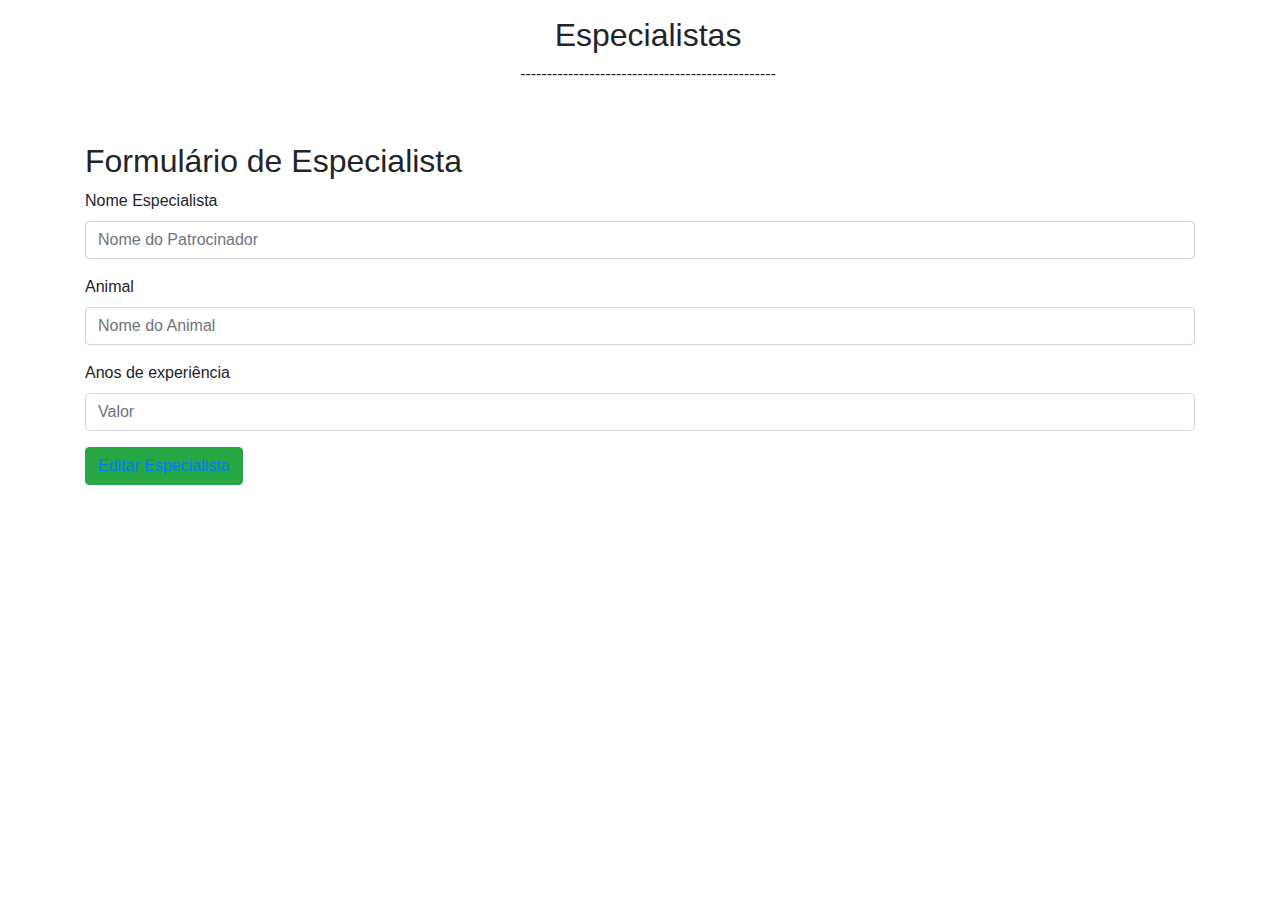
==== HTML5/edit_expert.html @ d992c60a "Commit de trabalho 3.1.b" ====
<!DOCTYPE html>
<html lang="en">

<head>
  <meta charset="utf-8" />
  <meta http-equiv="X-UA-Compatible" content="IE=edge" />
  <meta name="viewport" content="width=device-width,initial-scale=1.0" />
  <title>ANIMALEC</title>
  <link rel="icon" href="/animalec.ico" />
  <link href="https://fonts.googleapis.com/css?family=Montserrat:400,700" rel="stylesheet" type="text/css" />
  <link rel="stylesheet" href="https://use.fontawesome.com/releases/v5.6.3/css/all.css" integrity="sha384-UHRtZLI+pbxtHCWp1t77Bi1L4ZtiqrqD80Kn4Z8NTSRyMA2Fd33n5dQ8lWUE00s/" crossorigin="anonymous" />

  <!-- Theme CSS -->
  <link rel="stylesheet" href="https://stackpath.bootstrapcdn.com/bootstrap/4.5.2/css/bootstrap.min.css">
  <link rel="stylesheet" href="/css/animalec.css">
</head>

<body>
  <div id="headerContainer"></div>

  <div class="row p-2">
  <div class="col-12 m-2 text-center">
    <h2>Especialistas</h2>
    <div class="separador">
        ------------------------<i class="fas fa-star star-icon"></i>------------------------
    </div>
  </div>
  <div class="container mt-5">
    <h2>Formulário de Especialista</h2>
    <form>
      <div class="form-row">
        <div class="form-group col-12">
          <label for="patrocinador">Nome Especialista</label>
          <input type="text" class="form-control" id="patrocinador" placeholder="Nome do Patrocinador" required>
        </div>
        <div class="form-group col-12">
          <label for="animal">Animal</label>
          <input type="text" class="form-control" id="animal" placeholder="Nome do Animal" required>
        </div>
      </div>

      <div class="form-row">
        <div class="form-group col-12">
          <label for="valor">Anos de experiência</label>
          <input type="text" class="form-control" id="valor" placeholder="Valor" required>
        </div>
      </div>

      <button type="submit" class="btn btn-success"><a href="/expert.html"><i class="fas fa-edit"></i>Editar Especialista</a></button>
    </form>
  </div>
  
</div>
  <div id="footerContainer"></div>
  
  <script src="/js/header.js"></script>
  <script src="/js/footer.js"></script>

  <script src="https://code.jquery.com/jquery-3.5.1.slim.min.js"></script>
  <script src="https://cdn.jsdelivr.net/npm/@popperjs/core@2.9.2/dist/umd/popper.min.js"></script>
  <script src="https://stackpath.bootstrapcdn.com/bootstrap/4.5.2/js/bootstrap.min.js"></script>
</body>

</html>
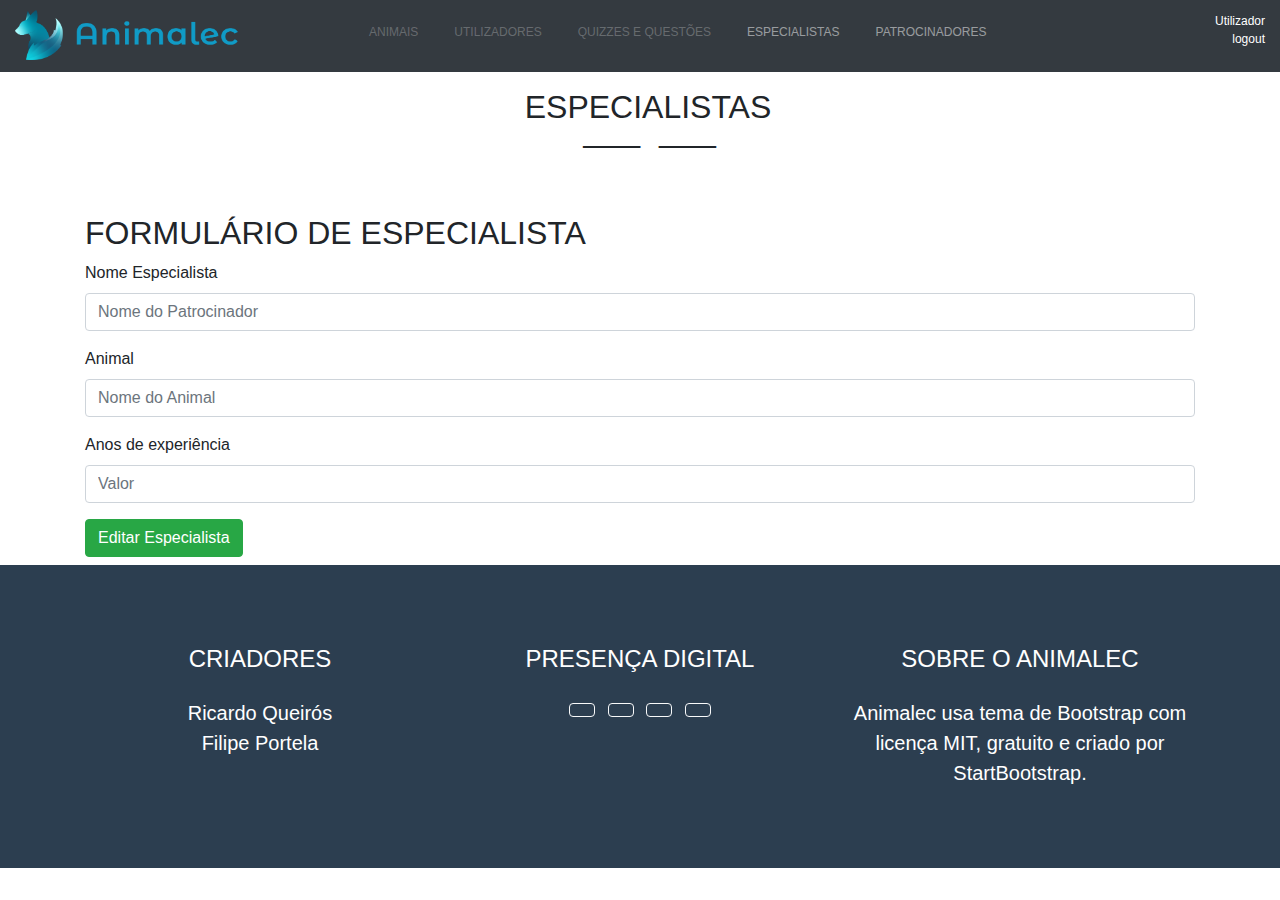
==== commit e2175eb4: "Commit alteracoes de trabalho 3.1.b" ====
--- a/HTML5/edit_expert.html
+++ b/HTML5/edit_expert.html
@@ -6,13 +6,13 @@
   <meta http-equiv="X-UA-Compatible" content="IE=edge" />
   <meta name="viewport" content="width=device-width,initial-scale=1.0" />
   <title>ANIMALEC</title>
-  <link rel="icon" href="/animalec.ico" />
+  <link rel="icon" href="animalec.ico" />
   <link href="https://fonts.googleapis.com/css?family=Montserrat:400,700" rel="stylesheet" type="text/css" />
   <link rel="stylesheet" href="https://use.fontawesome.com/releases/v5.6.3/css/all.css" integrity="sha384-UHRtZLI+pbxtHCWp1t77Bi1L4ZtiqrqD80Kn4Z8NTSRyMA2Fd33n5dQ8lWUE00s/" crossorigin="anonymous" />
 
   <!-- Theme CSS -->
   <link rel="stylesheet" href="https://stackpath.bootstrapcdn.com/bootstrap/4.5.2/css/bootstrap.min.css">
-  <link rel="stylesheet" href="/css/animalec.css">
+  <link rel="stylesheet" href="css/animalec.css">
 </head>
 
 <body>
@@ -46,15 +46,15 @@
         </div>
       </div>
 
-      <button type="submit" class="btn btn-success"><a href="/expert.html"><i class="fas fa-edit"></i>Editar Especialista</a></button>
+      <button type="submit" class="btn btn-success"><a href="expert.html"><i class="fas fa-edit"></i>Editar Especialista</a></button>
     </form>
   </div>
   
 </div>
   <div id="footerContainer"></div>
   
-  <script src="/js/header.js"></script>
-  <script src="/js/footer.js"></script>
+  <script src="js/header.js"></script>
+  <script src="js/footer.js"></script>
 
   <script src="https://code.jquery.com/jquery-3.5.1.slim.min.js"></script>
   <script src="https://cdn.jsdelivr.net/npm/@popperjs/core@2.9.2/dist/umd/popper.min.js"></script>
--- a/HTML5/css/animalec.css
+++ b/HTML5/css/animalec.css
@@ -0,0 +1,180 @@
+body {
+  padding: 0;
+  margin: auto;
+  max-width: 1920px;
+}
+
+#mainRowHeader {
+  max-width: 1920px;
+  margin: auto;
+  height: 72px;
+}
+
+.sticky-header {
+  position: sticky;
+  top: 0;
+  left: 0;
+  right: 0;
+  height: 60px;
+  margin-bottom: 20px;
+}
+
+#btn-MenuPrincipal {
+  padding: 2px;
+  margin-top: 12px;
+  margin-left: 18px;
+}
+
+#headerLogo {
+  height: auto;
+  max-height: 50px;
+  max-width: 100%;
+  width: auto;
+  margin: 5px 0;
+}
+
+#dadosPessoais {
+  text-align: right;
+  margin-top: 1em;
+  color: white;
+  font-size: 12px;
+}
+
+.nav-item {
+  margin-left: 10px;
+  margin-right: 10px;
+  font-size: 12px;
+}
+
+.nav-link {
+  color: #ecf0f1;
+  cursor: pointer;
+  text-align: left;
+  padding: 15px;
+  text-transform: uppercase;
+}
+
+h2 {
+  text-transform: uppercase;
+}
+
+.separador {
+  letter-spacing: -3px;
+  font-weight: bold;
+}
+
+.star-icon {
+  padding: 0 10px;
+}
+
+table {
+  font-size: 16px;
+  max-width: 1920px;
+}
+
+table .btn {
+  height: 36px;
+  width: auto;
+  font-size: 16px;
+  padding: 6px;
+  margin: 0 2px 2px 2px;
+}
+
+.table td, .table th {
+  text-align: center;
+}
+
+td {
+  min-width: 10vw;
+  max-width: 300px;
+}
+
+a, a:hover {
+  color: white;
+  text-decoration: none;
+}
+
+.footer {
+  padding-top: 5rem;
+  padding-bottom: 5rem;
+  background-color: #2c3e50;
+  color: #fff;
+}
+
+#footerContainer {
+  bottom: 0;
+  position: relative;
+  right: 0;
+  left: 0;
+  max-width: 1920px;
+  margin: auto;
+}
+
+@media (min-width: 993px) {
+  .nav-link:hover {
+    cursor: pointer;
+    background-color: #ecf0f1;
+    color: #2c3e50 !important;
+  }
+}
+
+@media (max-width: 992px) {
+  .navbar.navbar-dark.navbar-expand-lg {
+    padding: 0;
+    margin-left: -16px;
+  }
+
+  .navbar-toggler:focus {
+    box-shadow: none;
+  }
+
+  #navbarNav {
+    background-color: #343a40;
+    color: #ecf0f1;
+    margin-top: 24px;
+    border-right: 1px solid #dee2e6;
+    margin-left: 0;
+  }
+
+  .navbar-nav {
+    width: 200px;
+  }
+
+  .nav-item {
+    margin-left: 0;
+    margin-right: 0;
+  }
+
+  .nav-link {
+    border-bottom: 1px solid #dee2e6;
+    padding-right: 0;
+    padding-left: 22px;
+  }
+
+  .navbar-nav .nav-link {
+    padding-right: 20px;
+    padding-left: 20px;
+  }
+
+  .nav-link:hover {
+    cursor: pointer;
+    background-color: #ecf0f1;
+    color: #2c3e50 !important;
+  }
+
+  table {
+    font-size: 12px;
+  }
+
+  table .btn {
+    height: 26px;
+    padding: 3px;
+    font-size: 12px;
+  }
+}
+
+@media (max-width: 480px) {
+  .nav-item {
+    font-size: 12px;
+  }
+}
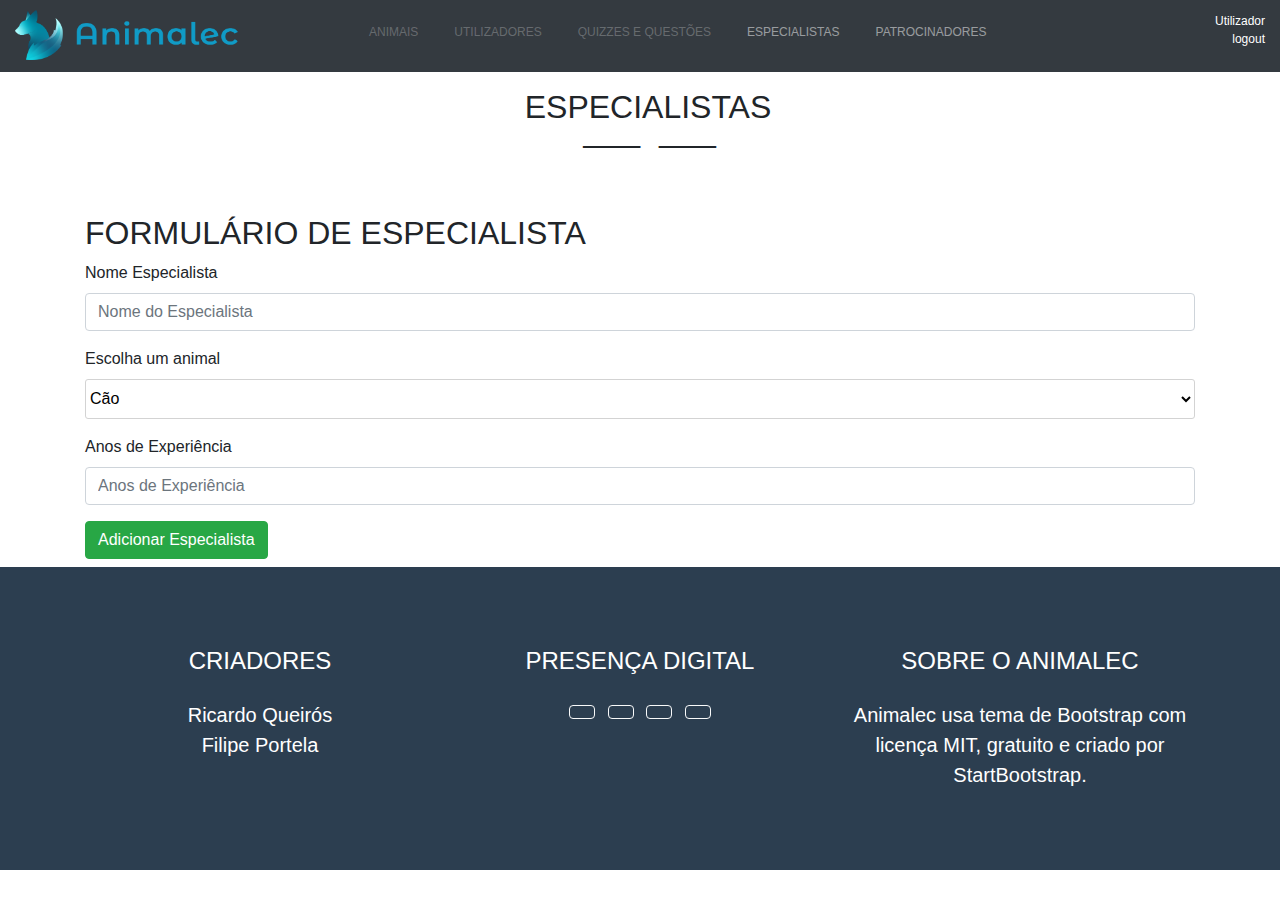
==== commit a85d2ed6: "Commit alteracoes de trabalho 3.1.b 21112023" ====
--- a/HTML5/edit_expert.html
+++ b/HTML5/edit_expert.html
@@ -30,23 +30,29 @@
     <form>
       <div class="form-row">
         <div class="form-group col-12">
-          <label for="patrocinador">Nome Especialista</label>
-          <input type="text" class="form-control" id="patrocinador" placeholder="Nome do Patrocinador" required>
+          <label for="especialista">Nome Especialista</label>
+          <input type="text" class="form-control" id="especialista" placeholder="Nome do Especialista" required>
         </div>
         <div class="form-group col-12">
-          <label for="animal">Animal</label>
-          <input type="text" class="form-control" id="animal" placeholder="Nome do Animal" required>
+          <label for="animais">Escolha um animal</label>
+          <select name="animais" id="animais">
+            <option value="cão">Cão</option>
+            <option value="gato">Gato</option>
+            <option value="periquito">Periquito</option>
+            <option value="tartaruga">Tartaruga</option>
+            <option value="elefante">Elefante</option>
+          </select>
         </div>
       </div>
 
       <div class="form-row">
         <div class="form-group col-12">
-          <label for="valor">Anos de experiência</label>
-          <input type="text" class="form-control" id="valor" placeholder="Valor" required>
+          <label for="experiencia">Anos de Experiência</label>
+          <input type="number" class="form-control" id="experiencia" min="1" max="60" placeholder="Anos de Experiência" required>
         </div>
       </div>
 
-      <button type="submit" class="btn btn-success"><a href="expert.html"><i class="fas fa-edit"></i>Editar Especialista</a></button>
+      <button id="enviarForm" type="submit" class="btn btn-success"><i class="fas fa-edit"></i>Editar Especialista</button>
     </form>
   </div>
   
@@ -61,4 +67,28 @@
   <script src="https://stackpath.bootstrapcdn.com/bootstrap/4.5.2/js/bootstrap.min.js"></script>
 </body>
 
+<script>
+  window.onload = () => {
+    let params = new URLSearchParams(document.location.search);
+    let especialista = params.get("especialista");
+    let animal = params.get("animal");
+    let experiencia = params.get("experiencia");
+
+    if(especialista != undefined && especialista != null) {
+      document.getElementById("especialista").value = especialista;
+    }
+    if(animal != undefined && animal != null ) {
+      document.getElementById("animais").querySelector("option[value='" + animal.toLowerCase() + "']").selected = true;
+    }
+    if(experiencia != undefined && experiencia != null) {
+      document.getElementById("experiencia").value = experiencia;
+    }
+
+    if(animal == undefined || animal == null) {
+      document.getElementById("enviarForm").innerHTML = "Adicionar Especialista";
+    }
+  };
+
+</script>
+
 </html>
--- a/HTML5/css/animalec.css
+++ b/HTML5/css/animalec.css
@@ -94,6 +94,15 @@
   text-decoration: none;
 }
 
+#animais {
+word-wrap: normal;
+  width: 100%;
+  background-color: white;
+  height: 40px;
+  border: lightgray 1px solid;
+  border-radius: 3px;
+}
+
 .footer {
   padding-top: 5rem;
   padding-bottom: 5rem;
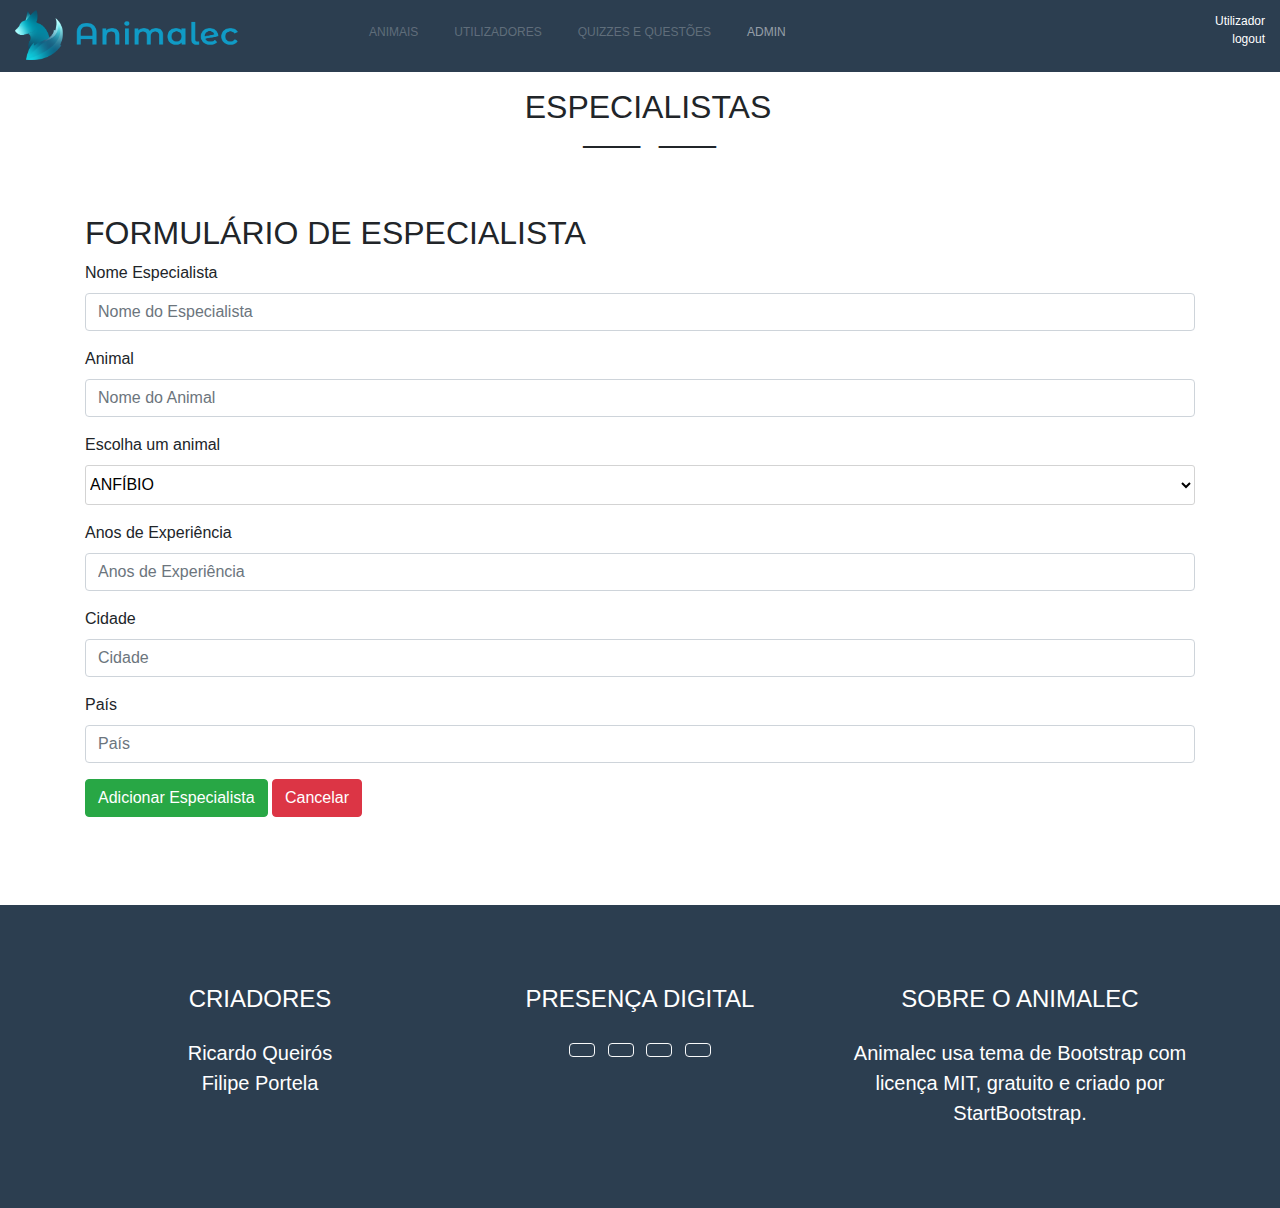
==== commit 0e5d333b: "alteracoes com base no backend" ====
--- a/HTML5/edit_expert.html
+++ b/HTML5/edit_expert.html
@@ -34,25 +34,38 @@
           <input type="text" class="form-control" id="especialista" placeholder="Nome do Especialista" required>
         </div>
         <div class="form-group col-12">
+          <label for="animal">Animal</label>
+          <input type="text" class="form-control" id="animal" placeholder="Nome do Animal" required>
+        </div>
+        <div class="form-group col-12">
           <label for="animais">Escolha um animal</label>
           <select name="animais" id="animais">
-            <option value="cão">Cão</option>
-            <option value="gato">Gato</option>
-            <option value="periquito">Periquito</option>
-            <option value="tartaruga">Tartaruga</option>
-            <option value="elefante">Elefante</option>
+            <option value="anfibio">ANFÍBIO</option>
+            <option value="ave">AVE</option>
+            <option value="mamifero">MAMÍFERO</option>
+            <option value="peixe">PEIXE</option>
+            <option value="reptil">RÉPTIL</option>
           </select>
         </div>
-      </div>
-
-      <div class="form-row">
         <div class="form-group col-12">
           <label for="experiencia">Anos de Experiência</label>
           <input type="number" class="form-control" id="experiencia" min="1" max="60" placeholder="Anos de Experiência" required>
         </div>
+        <div class="form-group col-12">
+          <label for="cidade">Cidade</label>
+          <input type="text" class="form-control" id="cidade" placeholder="Cidade" required>
+        </div>
+        <div class="form-group col-12">
+          <label for="pais">País</label>
+          <input type="text" class="form-control" id="pais" placeholder="País" required>
+        </div>
       </div>
-
-      <button id="enviarForm" type="submit" class="btn btn-success"><i class="fas fa-edit"></i>Editar Especialista</button>
+      <button id="enviarForm" onclick="envioDados()" type="submit" class="btn btn-success"><i class="fas fa-edit"></i>Editar Patrocinador</button>
+      <button class="btn btn-danger">
+        <a href="expert.html">
+          Cancelar
+        </a>
+      </button> 
     </form>
   </div>
   
@@ -68,27 +81,49 @@
 </body>
 
 <script>
+  let params = new URLSearchParams(document.location.search);
+  let especialista = params.get("especialista");
+  let animal = params.get("animal");
+  let animais = params.get("animais");
+  let cidade = params.get("cidade");
+  let pais = params.get("pais");
+  let experiencia = params.get("experiencia");
   window.onload = () => {
-    let params = new URLSearchParams(document.location.search);
-    let especialista = params.get("especialista");
-    let animal = params.get("animal");
-    let experiencia = params.get("experiencia");
 
     if(especialista != undefined && especialista != null) {
       document.getElementById("especialista").value = especialista;
     }
-    if(animal != undefined && animal != null ) {
-      document.getElementById("animais").querySelector("option[value='" + animal.toLowerCase() + "']").selected = true;
+    if(animal != undefined && animal != null) {
+      document.getElementById("animal").value = animal;
+    }
+    if(cidade != undefined && cidade != null) {
+      document.getElementById("cidade").value = cidade;
+    }
+    if(pais != undefined && pais != null) {
+      document.getElementById("pais").value = pais;
+    }
+    if(animais != undefined && animais != null ) {
+      document.getElementById("animais").querySelector("option[value='" + animais.toLowerCase() + "']").selected = true;
     }
     if(experiencia != undefined && experiencia != null) {
       document.getElementById("experiencia").value = experiencia;
     }
 
-    if(animal == undefined || animal == null) {
+    // exemplo para mudar de Editar para Adicionar
+    if(animais == undefined || animais == null) {
       document.getElementById("enviarForm").innerHTML = "Adicionar Especialista";
     }
   };
 
+  function envioDados() {
+    event.preventDefault();
+    if(animais == undefined || animais == null) {
+      alert(`Especialista criado!`);
+    } else {
+      alert(`Especialista actualizado!`);
+    }
+  }
+
 </script>
 
 </html>
--- a/HTML5/css/animalec.css
+++ b/HTML5/css/animalec.css
@@ -117,6 +117,49 @@
   left: 0;
   max-width: 1920px;
   margin: auto;
+  margin-top: 5em;
+}
+
+/* EXTRA */
+.text-white {
+  color: #fff !important;
+}
+.text-center {
+  text-align: center !important;
+}
+.bg-secondary {
+  background-color: #2c3e50 !important;
+}
+.bg-dark {
+  background-color: #2c3e50 !important;
+}
+
+.btn-outline-success a {
+  color: #28a745;
+  border-color: #28a745;
+}
+
+.btn-outline-info a {
+  color: #17a2b8;
+  border-color: #17a2b8;
+}
+
+.btn-outline-success a:hover, .btn-outline-info a:hover {
+  color: #fff;
+}
+
+.card {
+  position: relative;
+  display: flex;
+  flex-direction: column;
+  min-width: 0;
+  word-wrap: break-word;
+  background-color: #fff;
+  background-clip: border-box;
+  border: 0.125rem solid rgba(0, 0, 0, 0.125);
+  border-radius: 0.5rem;
+  max-width: 210px;
+  margin: 2em auto 0 auto;
 }
 
 @media (min-width: 993px) {
@@ -138,11 +181,12 @@
   }
 
   #navbarNav {
-    background-color: #343a40;
+    background-color: #2c3e50;
     color: #ecf0f1;
     margin-top: 24px;
     border-right: 1px solid #dee2e6;
     margin-left: 0;
+    z-index: 99;
   }
 
   .navbar-nav {
